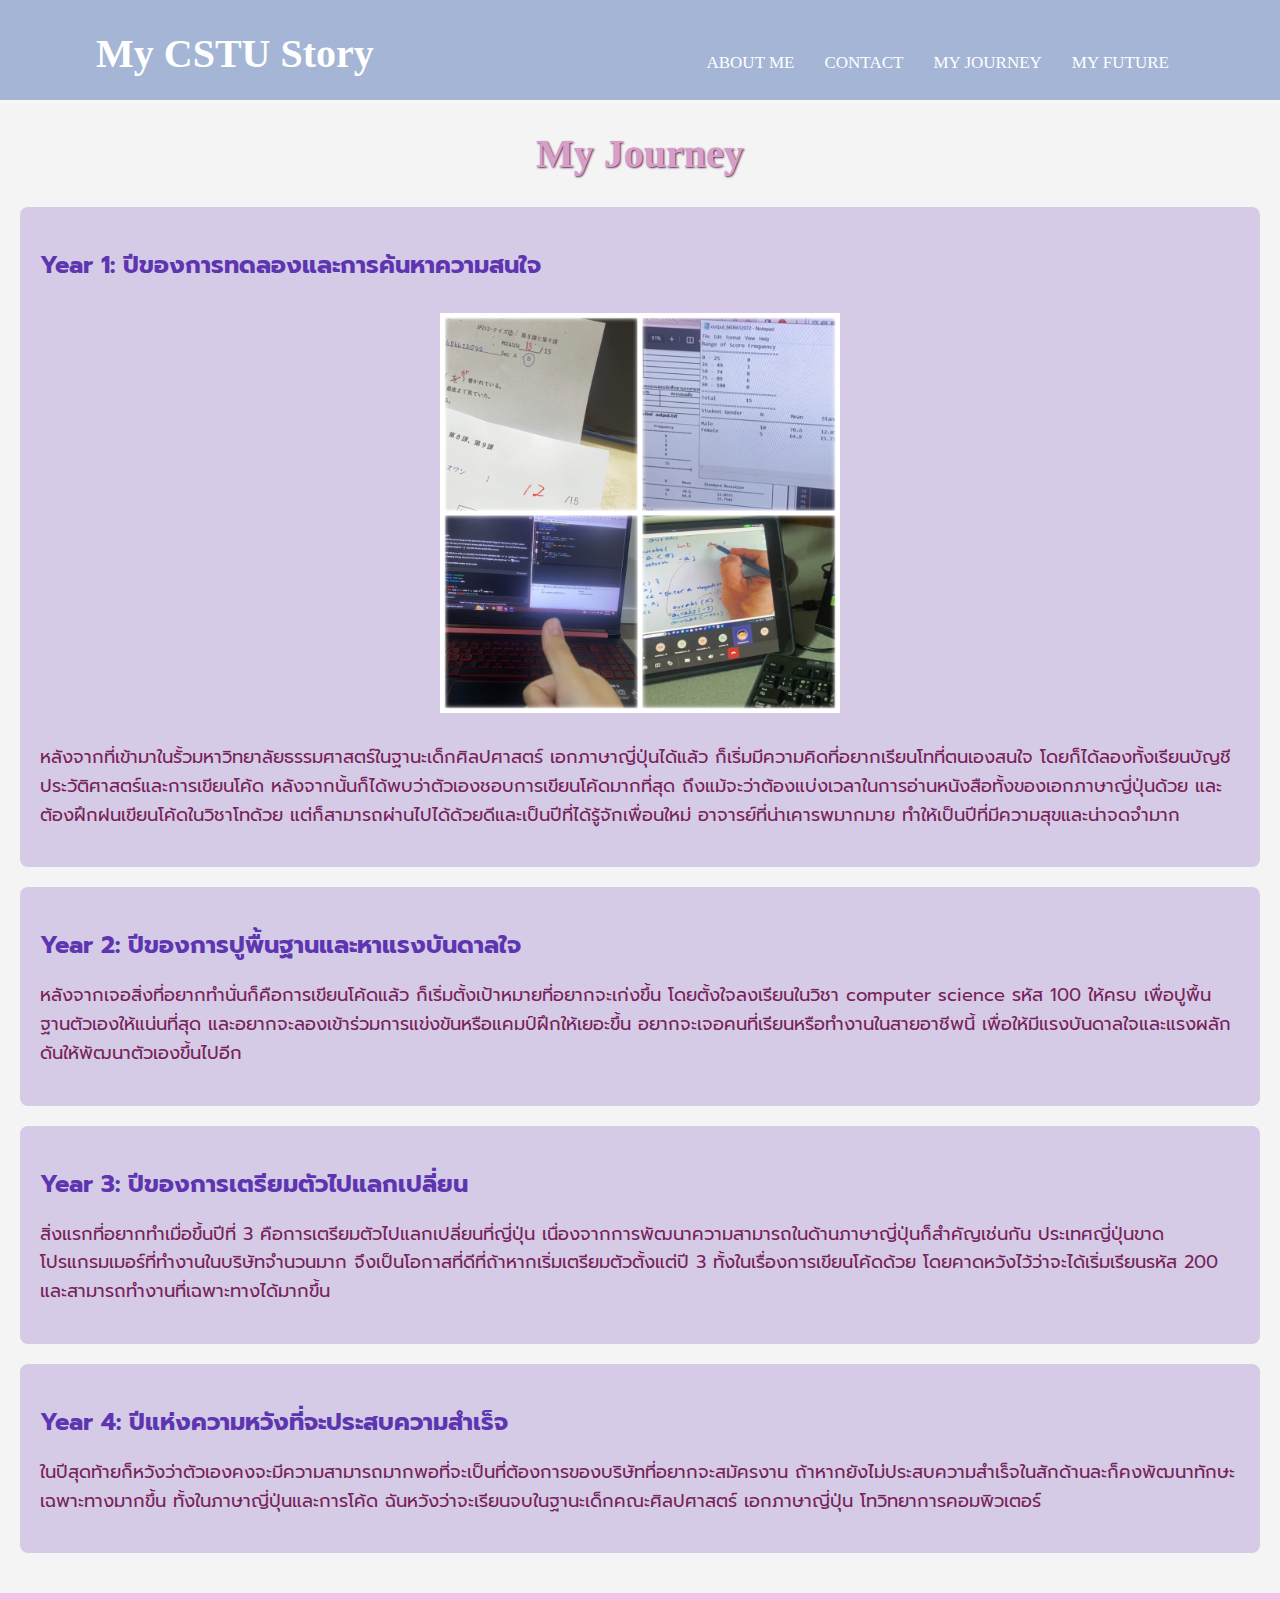
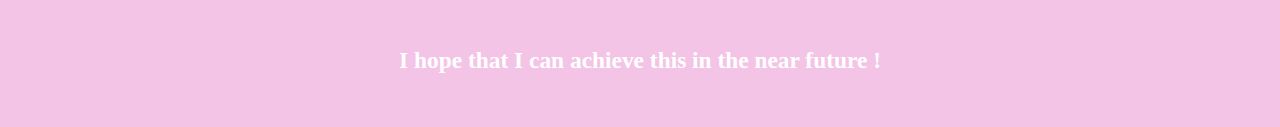
==== myjourney.html @ c5f3bad7 "Modify myjourney.html and mystyle.css by insert year1.img and text about CSTUjourney" ====
<!DOCTYPE html>
<html lang="en">

<head>
    <title>My Future</title>
    <meta charset="UTF-8">
    <meta name="viewport" content="width=device-width, initial-scale=1.0">
    <link rel="stylesheet" href="mystyle.css">
    <link rel="preconnect" href="https://fonts.googleapis.com">
    <link rel="preconnect" href="https://fonts.gstatic.com" crossorigin>
    <link href="https://fonts.googleapis.com/css2?family=Prompt:ital,wght@0,100;0,200;0,300;0,400;0,500;0,600;0,700;0,800;0,900;1,100;1,200;1,300;1,400;1,500;1,600;1,700;1,800;1,900&display=swap" rel="stylesheet">
</head>

<body>
    <header>
        <div class="container">
            <div id="mainly">
                <h1>My CSTU Story</h1>
            </div>
            <nav>
                <ul>
                    <li><a href="index.html">About Me</a></li>
                    <li><a href="index.html">Contact</a></li>
                    <li><a href="#MyJourney">My Journey</a></li>
                    <li><a href="myfuture.html">My Future</a></li>
                    
                </ul>
            </nav>
        </div>
    </header>

    <main>
        <h1>My Journey</h1>
        <section id="year1">
            <h2>Year 1: ปีของการทดลองและการค้นหาความสนใจ</h2>
            <img src="resources/year1.jpg" alt="Year 1 Image" class="media" title="Year 1 Overview">
            <p> หลังจากที่เข้ามาในรั้วมหาวิทยาลัยธรรมศาสตร์ในฐานะเด็กศิลปศาสตร์ เอกภาษาญี่ปุ่นได้แล้ว ก็เริ่มมีความคิดที่อยากเรียนโทที่ตนเองสนใจ โดยก็ได้ลองทั้งเรียนบัญชี ประวัติศาสตร์และการเขียนโค้ด หลังจากนั้นก็ได้พบว่าตัวเองชอบการเขียนโค้ดมากที่สุด ถึงแม้จะว่าต้องแบ่งเวลาในการอ่านหนังสือทั้งของเอกภาษาญี่ปุ่นด้วย และต้องฝึกฝนเขียนโค้ดในวิชาโทด้วย แต่ก็สามารถผ่านไปได้ด้วยดีและเป็นปีที่ได้รู้จักเพื่อนใหม่ อาจารย์ที่น่าเคารพมากมาย ทำให้เป็นปีที่มีความสุขและน่าจดจำมาก </p>
        </section>

        <section id="year2">
            <h2>Year 2: ปีของการปูพื้นฐานและหาแรงบันดาลใจ</h2>
            <p> หลังจากเจอสิ่งที่อยากทำนั่นก็คือการเขียนโค้ดแล้ว ก็เริ่มตั้งเป้าหมายที่อยากจะเก่งขึ้น โดยตั้งใจลงเรียนในวิชา computer science รหัส 100 ให้ครบ เพื่อปูพื้นฐานตัวเองให้แน่นที่สุด และอยากจะลองเข้าร่วมการแข่งขันหรือแคมป์ฝึกให้เยอะขึ้น อยากจะเจอคนที่เรียนหรือทำงานในสายอาชีพนี้ เพื่อให้มีแรงบันดาลใจและแรงผลักดันให้พัฒนาตัวเองขึ้นไปอีก </p>
        </section>

        <section id="year3">
            <h2>Year 3: ปีของการเตรียมตัวไปแลกเปลี่ยน</h2>
            <p> สิ่งแรกที่อยากทำเมื่อขึ้นปีที่ 3 คือการเตรียมตัวไปแลกเปลี่ยนที่ญี่ปุ่น เนื่องจากการพัฒนาความสามารถในด้านภาษาญี่ปุ่นก็สำคัญเช่นกัน ประเทศญี่ปุ่นขาดโปรแกรมเมอร์ที่ทำงานในบริษัทจำนวนมาก จึงเป็นโอกาสที่ดีที่ถ้าหากเริ่มเตรียมตัวตั้งแต่ปี 3 ทั้งในเรื่องการเขียนโค้ดด้วย โดยคาดหวังไว้ว่าจะได้เริ่มเรียนรหัส 200 และสามารถทำงานที่เฉพาะทางได้มากขึ้น </p>
        </section>

        <section id="year4">
            <h2>Year 4: ปีแห่งความหวังที่จะประสบความสำเร็จ</h2>
            <p> ในปีสุดท้ายก็หวังว่าตัวเองคงจะมีความสามารถมากพอที่จะเป็นที่ต้องการของบริษัทที่อยากจะสมัครงาน ถ้าหากยังไม่ประสบความสำเร็จในสักด้านละก็คงพัฒนาทักษะเฉพาะทางมากขึ้น ทั้งในภาษาญี่ปุ่นและการโค้ด ฉันหวังว่าจะเรียนจบในฐานะเด็กคณะศิลปศาสตร์ เอกภาษาญี่ปุ่น โทวิทยาการคอมพิวเตอร์ </p>
        </section>
    </main>

    <footer>
        <div class="container">
            <h3>I hope that I can achieve this in the near future !</h3>
        </div>
    </footer>
</body>

</html>
---- mystyle.css ----
body {
    font-family: Garamond, serif;
    font-size: 20px;
    margin: 0;
    padding: 0;
    padding-top: 80px;
    background-color: #f4f4f4;
  }
  
  .container {
    width: 85%;
    margin: auto;
    overflow: hidden;
  }
  
  header {
    background: #A4B5D5;
    color: #ffffff;
    padding-top: 30px;
    min-height: 70px;
    border-bottom: 3px solid #F7F6F5;
    position: fixed;
    top: 0;
    width: 100%;
    z-index: 1000;
  }
  
  header a {
    color: #ffffff;
    text-decoration: none;
    text-transform: uppercase;
    font-size: 17px;
    transition: color 0.5s ease;
  }

  header a:hover {
    color: #705ec4;
}
  
  header ul {
    margin: 0;
    padding: 0;
    list-style: none;
  }
  
  header li {
    float: left;
    display: inline;
    padding: 0 20px;
  }

  header nav {
    float: right;
    margin-top: 0;
    padding: 20px 0;
  }

  header #mainly {
    float: left;
  }
  
  header #mainly h1 {
    margin: 0;
  }
  
  #showcase {
    min-height: 50px;
    background: url(../resources/purple\ star.png) -10px -10px;
    color: #d69fca;
    text-align: center;
    padding: 100px 20px;
  }
  
  #showcase h1 {
    font-size: 50px;
    text-shadow: -1px 0 black, 0 1px black, 1px 0 black, 0 -1px black;
  }
  
  #main {
    margin-top: 10px;
    padding: 20px;
    background: #c9b4df;
    color: #ffffff;
    text-align: left;
  }

  #main h2 {
    text-align: center;
    margin-top: 30px;
  }
  
  footer {
    background: #f3c4e6;
    color: #ffffff;
    text-align: center;
    padding: 30px 0;
  }
  
  .media {
    width: 100%;
    max-width: 400px;
    height: auto;
    display: block;
    margin: 30px auto;
  }
  
  .about-container {
    display: flex;
    align-items: center;
    flex-wrap: wrap;
  }
  
  .about-text {
    flex: 1;
  }
  
  .about-image {
    flex: 1;
    padding: 20px;
    text-align: center;
  }
  
  .about-image img {
    max-width: 80%;
    height: auto;
  }
  
  .video-container {
    display: flex;
    align-items: center;
    justify-content: space-between;
    flex-wrap: wrap;
    margin-top: 20px;
  }
  
  .more-text {
    flex: 1;
    padding: 20px;
    text-align: left;
  }

main {
    padding: 20px;
}

main h1 {
    color: #d69fca; 
    text-shadow: 1px 1px 2px rgb(94, 40, 91); 
    text-align: center;
    margin: 30px 0;
}


section {
    background-color: #d5cbe6; 
    margin: 20px 0;
    padding: 20px;
    border-radius: 8px; 
    box-shadow: 0 2px 5px rgba(0, 0, 0, 0);
}

section h2 {
    color: #5e35b1;
    font-family: "Prompt", sans-serif;
    font-size: 24px;
    margin-bottom: 10px;
}

section p {
    color: #77215a;
    font-family: "Prompt", sans-serif;
    font-size: 18px;
    line-height: 1.6; 
}

nav ul {
    list-style: none;
    padding: 0;
}

nav li {
    display: inline;
    padding: 0 15px;
}

nav a {
    color: #ffffff;
    text-decoration: none;
    text-transform: uppercase;
}
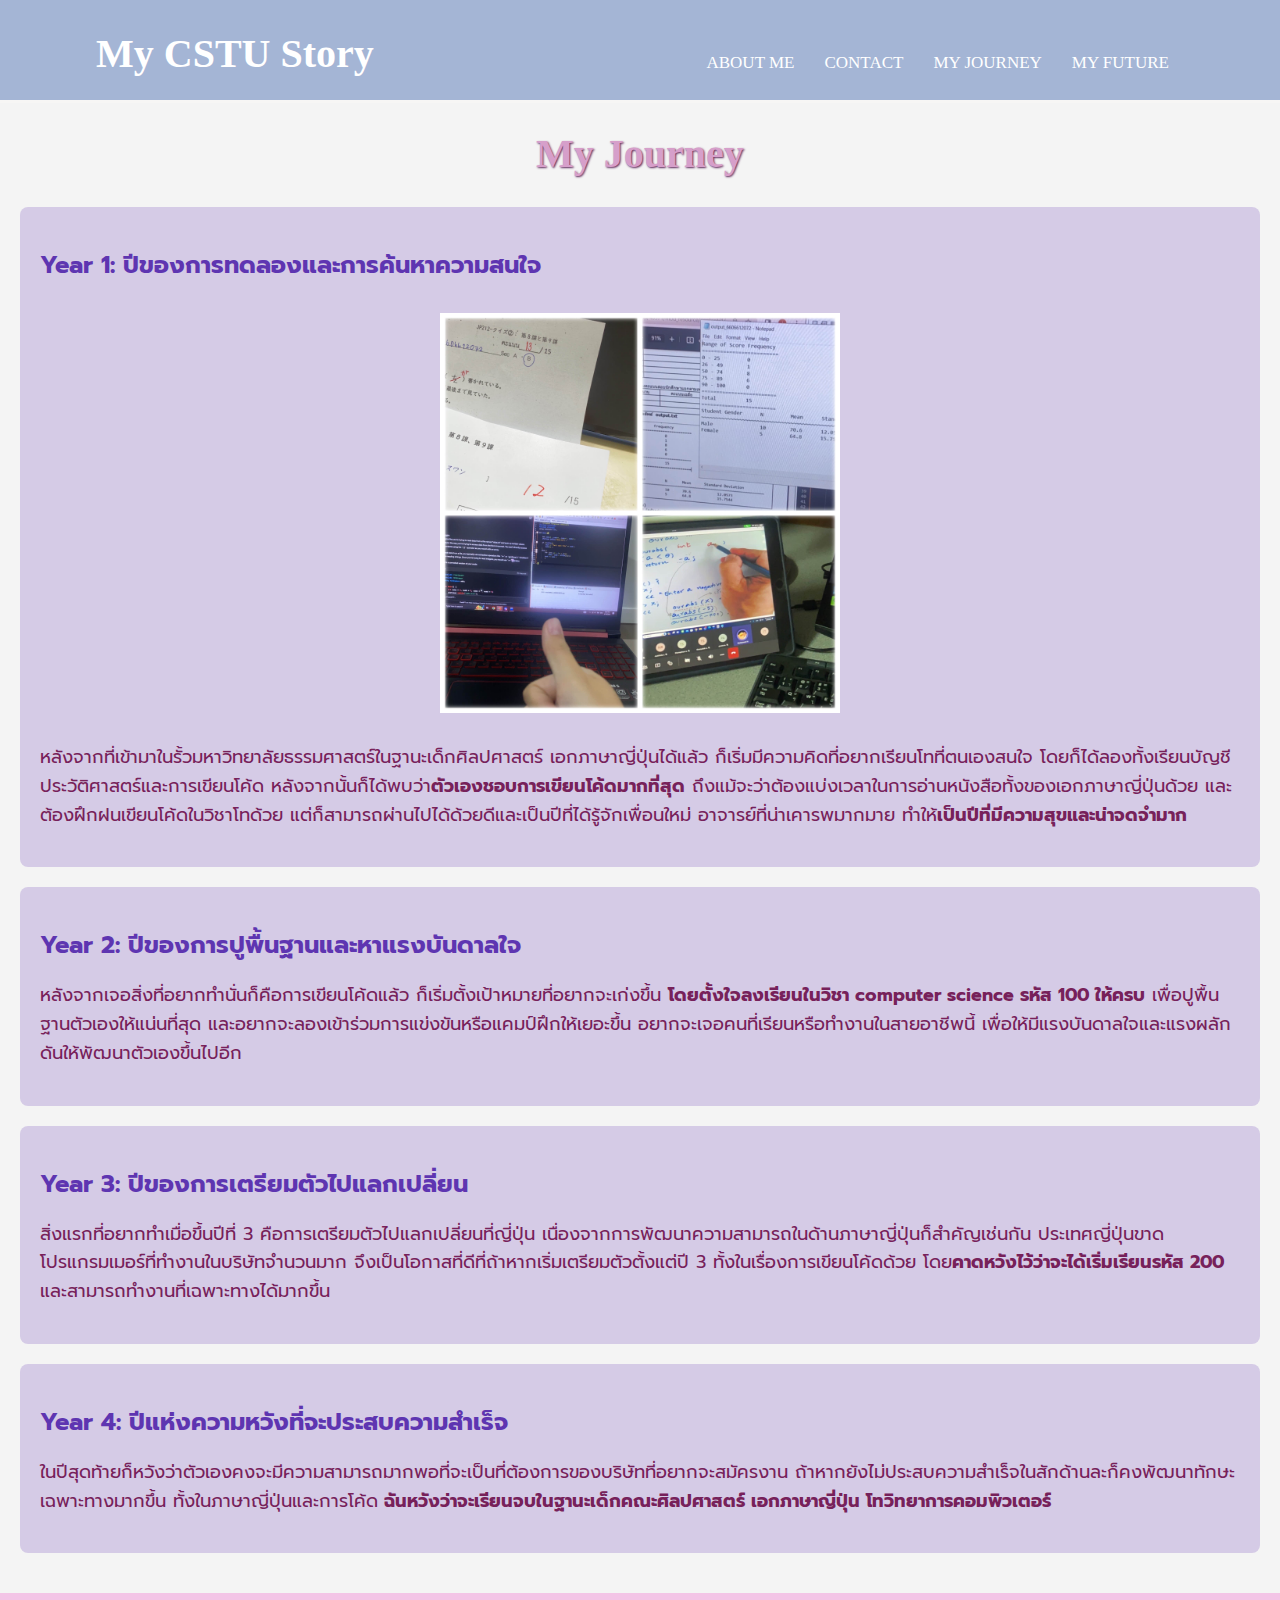
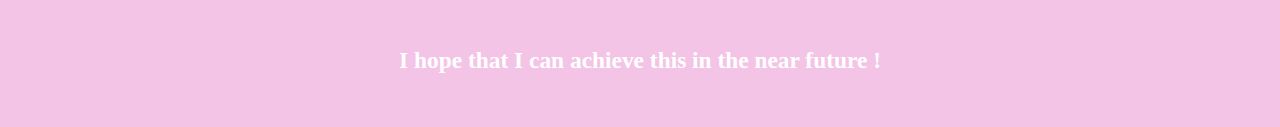
==== commit 61551d4e: "Modify every html for better reading and add work_life_balance.jpg" ====
--- a/myjourney.html
+++ b/myjourney.html
@@ -34,22 +34,22 @@
         <section id="year1">
             <h2>Year 1: ปีของการทดลองและการค้นหาความสนใจ</h2>
             <img src="resources/year1.jpg" alt="Year 1 Image" class="media" title="Year 1 Overview">
-            <p> หลังจากที่เข้ามาในรั้วมหาวิทยาลัยธรรมศาสตร์ในฐานะเด็กศิลปศาสตร์ เอกภาษาญี่ปุ่นได้แล้ว ก็เริ่มมีความคิดที่อยากเรียนโทที่ตนเองสนใจ โดยก็ได้ลองทั้งเรียนบัญชี ประวัติศาสตร์และการเขียนโค้ด หลังจากนั้นก็ได้พบว่าตัวเองชอบการเขียนโค้ดมากที่สุด ถึงแม้จะว่าต้องแบ่งเวลาในการอ่านหนังสือทั้งของเอกภาษาญี่ปุ่นด้วย และต้องฝึกฝนเขียนโค้ดในวิชาโทด้วย แต่ก็สามารถผ่านไปได้ด้วยดีและเป็นปีที่ได้รู้จักเพื่อนใหม่ อาจารย์ที่น่าเคารพมากมาย ทำให้เป็นปีที่มีความสุขและน่าจดจำมาก </p>
+            <p> หลังจากที่เข้ามาในรั้วมหาวิทยาลัยธรรมศาสตร์ในฐานะเด็กศิลปศาสตร์ เอกภาษาญี่ปุ่นได้แล้ว ก็เริ่มมีความคิดที่อยากเรียนโทที่ตนเองสนใจ โดยก็ได้ลองทั้งเรียนบัญชี ประวัติศาสตร์และการเขียนโค้ด หลังจากนั้นก็ได้พบว่า<strong>ตัวเองชอบการเขียนโค้ดมากที่สุด</strong> ถึงแม้จะว่าต้องแบ่งเวลาในการอ่านหนังสือทั้งของเอกภาษาญี่ปุ่นด้วย และต้องฝึกฝนเขียนโค้ดในวิชาโทด้วย แต่ก็สามารถผ่านไปได้ด้วยดีและเป็นปีที่ได้รู้จักเพื่อนใหม่ อาจารย์ที่น่าเคารพมากมาย ทำให้<strong>เป็นปีที่มีความสุขและน่าจดจำมาก</strong> </p>
         </section>
 
         <section id="year2">
             <h2>Year 2: ปีของการปูพื้นฐานและหาแรงบันดาลใจ</h2>
-            <p> หลังจากเจอสิ่งที่อยากทำนั่นก็คือการเขียนโค้ดแล้ว ก็เริ่มตั้งเป้าหมายที่อยากจะเก่งขึ้น โดยตั้งใจลงเรียนในวิชา computer science รหัส 100 ให้ครบ เพื่อปูพื้นฐานตัวเองให้แน่นที่สุด และอยากจะลองเข้าร่วมการแข่งขันหรือแคมป์ฝึกให้เยอะขึ้น อยากจะเจอคนที่เรียนหรือทำงานในสายอาชีพนี้ เพื่อให้มีแรงบันดาลใจและแรงผลักดันให้พัฒนาตัวเองขึ้นไปอีก </p>
+            <p> หลังจากเจอสิ่งที่อยากทำนั่นก็คือการเขียนโค้ดแล้ว ก็เริ่มตั้งเป้าหมายที่อยากจะเก่งขึ้น <strong>โดยตั้งใจลงเรียนในวิชา computer science รหัส 100 ให้ครบ</strong> เพื่อปูพื้นฐานตัวเองให้แน่นที่สุด และอยากจะลองเข้าร่วมการแข่งขันหรือแคมป์ฝึกให้เยอะขึ้น อยากจะเจอคนที่เรียนหรือทำงานในสายอาชีพนี้ เพื่อให้มีแรงบันดาลใจและแรงผลักดันให้พัฒนาตัวเองขึ้นไปอีก </p>
         </section>
 
         <section id="year3">
             <h2>Year 3: ปีของการเตรียมตัวไปแลกเปลี่ยน</h2>
-            <p> สิ่งแรกที่อยากทำเมื่อขึ้นปีที่ 3 คือการเตรียมตัวไปแลกเปลี่ยนที่ญี่ปุ่น เนื่องจากการพัฒนาความสามารถในด้านภาษาญี่ปุ่นก็สำคัญเช่นกัน ประเทศญี่ปุ่นขาดโปรแกรมเมอร์ที่ทำงานในบริษัทจำนวนมาก จึงเป็นโอกาสที่ดีที่ถ้าหากเริ่มเตรียมตัวตั้งแต่ปี 3 ทั้งในเรื่องการเขียนโค้ดด้วย โดยคาดหวังไว้ว่าจะได้เริ่มเรียนรหัส 200 และสามารถทำงานที่เฉพาะทางได้มากขึ้น </p>
+            <p> สิ่งแรกที่อยากทำเมื่อขึ้นปีที่ 3 คือการเตรียมตัวไปแลกเปลี่ยนที่ญี่ปุ่น เนื่องจากการพัฒนาความสามารถในด้านภาษาญี่ปุ่นก็สำคัญเช่นกัน ประเทศญี่ปุ่นขาดโปรแกรมเมอร์ที่ทำงานในบริษัทจำนวนมาก จึงเป็นโอกาสที่ดีที่ถ้าหากเริ่มเตรียมตัวตั้งแต่ปี 3 ทั้งในเรื่องการเขียนโค้ดด้วย โดย<strong>คาดหวังไว้ว่าจะได้เริ่มเรียนรหัส 200 </strong>และสามารถทำงานที่เฉพาะทางได้มากขึ้น </p>
         </section>
 
         <section id="year4">
             <h2>Year 4: ปีแห่งความหวังที่จะประสบความสำเร็จ</h2>
-            <p> ในปีสุดท้ายก็หวังว่าตัวเองคงจะมีความสามารถมากพอที่จะเป็นที่ต้องการของบริษัทที่อยากจะสมัครงาน ถ้าหากยังไม่ประสบความสำเร็จในสักด้านละก็คงพัฒนาทักษะเฉพาะทางมากขึ้น ทั้งในภาษาญี่ปุ่นและการโค้ด ฉันหวังว่าจะเรียนจบในฐานะเด็กคณะศิลปศาสตร์ เอกภาษาญี่ปุ่น โทวิทยาการคอมพิวเตอร์ </p>
+            <p> ในปีสุดท้ายก็หวังว่าตัวเองคงจะมีความสามารถมากพอที่จะเป็นที่ต้องการของบริษัทที่อยากจะสมัครงาน ถ้าหากยังไม่ประสบความสำเร็จในสักด้านละก็คงพัฒนาทักษะเฉพาะทางมากขึ้น ทั้งในภาษาญี่ปุ่นและการโค้ด<strong> ฉันหวังว่าจะเรียนจบในฐานะเด็กคณะศิลปศาสตร์ เอกภาษาญี่ปุ่น โทวิทยาการคอมพิวเตอร์</strong> </p>
         </section>
     </main>
 
